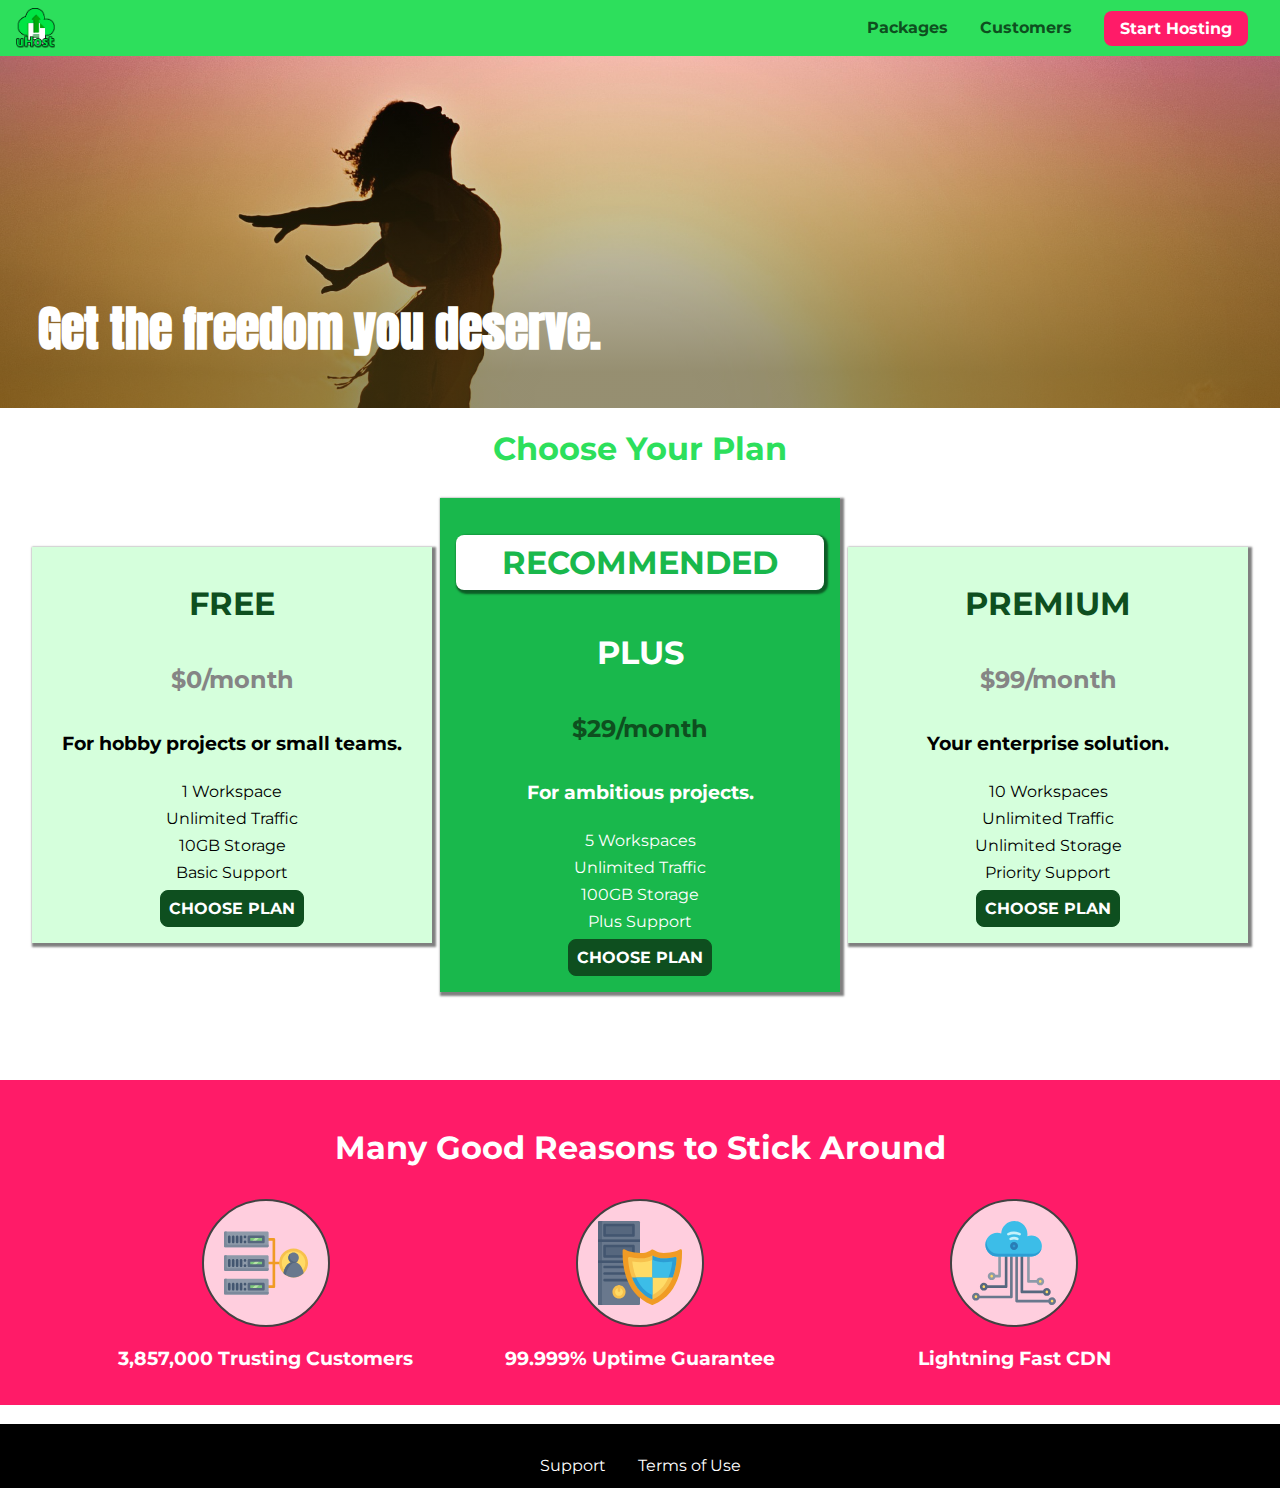
==== index.html @ a53dbe03 "Initial commit add grid, flexBox media queries to project" ====
<!DOCTYPE html>
<html lang="en">

<head>
    <meta charset="UTF-8">
    <meta http-equiv="X-UA-Compatible" content="ie=edge">
    <meta name="viewport" content="width=device-width, initial-scale=1.0">
    <title>uHost</title>
    <link rel="shortcut icon" href="images/favicon.png">
    <link href="https://fonts.googleapis.com/css?family=Anton" rel="stylesheet">
    <link href="https://fonts.googleapis.com/css?family=Montserrat:400,700" rel="stylesheet">
    <link rel="stylesheet" href="shared.css">
    <link rel="stylesheet" href="main.css">
</head>

<body>
    <div class="back-drop"></div>
    <div class="modal">
        <h1 class="modal__title">Do you want to continue?</h1>
        <div class="modal__actions">
            <a href="start-hosting/index.html" class="modal__action">Yes!</a>
            <button class="modal__action modal__action--negative" type="button">No!</button>
        </div>
    </div>
    <header class="main-header">
        <div>
            <button class="toggle-button">
                <span class="toggle-button__bar"></span>
                <span class="toggle-button__bar"></span>
                <span class="toggle-button__bar"></span>
            </button>
            <a href="index.html" class="main-header__brand">
                <img src="images/uhost-icon.png" alt="uHost your favorite hosting company">
            </a>
        </div>
        <nav class="main-nav">
            <ul class="main-nav__items">
                <li class="main-nav__item">
                    <a href="packages/index.html">Packages</a>
                </li>
                <li class="main-nav__item">
                    <a href="customers/index.html">Customers</a>
                </li>
                <li class="main-nav__item main-nav__item--cta">
                    <a href="start-hosting/index.html">Start Hosting</a>
                </li>
            </ul>
        </nav>
    </header>
    <nav class="mobile-nav">
        <ul class="mobile-nav__items">
            <li class="mobile-nav__item">
                <a href="packages/index.html">Packages</a>
            </li>
            <li class="mobile-nav__item">
                <a href="customers/index.html">Customers</a>
            </li>
            <li class="mobile-nav__item mobile-nav__item--cta">
                <a href="start-hosting/index.html">Start Hosting</a>
            </li>
        </ul>
    </nav>
    <main>
        <section id="product-overview">
            <h1 >Get the freedom you deserve.</h1>
        </section>
        <section id="plans">
            <h1 class="section-title">Choose Your Plan</h1>
            <div class="plan__list">
                <article class="plan">
                    <h1 class="plan__title">FREE</h1>
                    <h2 class="plan__price">$0/month</h2>
                    <h3>For hobby projects or small teams.</h3>
                    <ul class="plan__features">
                        <li class="plan__feature">1 Workspace</li>
                        <li class="plan__feature">Unlimited Traffic</li>
                        <li class="plan__feature">10GB Storage</li>
                        <li class="plan__feature">Basic Support</li>
                    </ul>
                    <div>
                        <button class="button">CHOOSE PLAN</button>
                    </div>
                </article>
                <article class="plan plan--highlighted">
                    <h1 class="plan__annotation">RECOMMENDED</h1>
                    <h1 class="plan__title">PLUS</h1>
                    <h2 class="plan__price">$29/month</h2>
                    <h3>For ambitious projects.</h3>
                    <ul class="plan__features">
                        <li class="plan__feature">5 Workspaces</li>
                        <li class="plan__feature">Unlimited Traffic</li>
                        <li class="plan__feature">100GB Storage</li>
                        <li class="plan__feature">Plus Support</li>
                    </ul>
                    <div>
                        <button class="button">CHOOSE PLAN</button>
                    </div>
                </article>
                <article class="plan">
                    <h1 class="plan__title">PREMIUM</h1>
                    <h2 class="plan__price">$99/month</h2>
                    <h3>Your enterprise solution.</h3>
                    <ul class="plan__features">
                        <li class="plan__feature">10 Workspaces</li>
                        <li class="plan__feature">Unlimited Traffic</li>
                        <li class="plan__feature">Unlimited Storage</li>
                        <li class="plan__feature">Priority Support</li>
                    </ul>
                    <div>
                        <button class="button">CHOOSE PLAN</button>
                    </div>
                </article>
            </div>
        </section>
        <section id="key-features">
            <h1 class="section-title">Many Good Reasons to Stick Around</h1>
            <ul class="key-feature__list">
                <li class="key-feature">
                    <div class="key-feature__image">
                        <svg viewBox="0 0 512 512">
                            <path style="fill:#F09B24;" d="M344,248h-32V112c0-4.418-3.582-8-8-8h-40c-4.418,0-8,3.582-8,8s3.582,8,8,8h32v128h-32  c-4.418,0-8,3.582-8,8s3.582,8,8,8h32v128h-32c-4.418,0-8,3.582-8,8s3.582,8,8,8h40c4.418,0,8-3.582,8-8V264h32c4.418,0,8-3.582,8-8  S348.418,248,344,248z"
                            />
                            <path style="fill:#8E9AA9;" d="M264,64H8c-4.418,0-8,3.582-8,8v80c0,4.418,3.582,8,8,8h256c4.418,0,8-3.582,8-8V72  C272,67.582,268.418,64,264,64z"
                            />
                            <path style="fill:#7C899B;" d="M24,144c-4.418,0-8-3.582-8-8V64H8c-4.418,0-8,3.582-8,8v80c0,4.418,3.582,8,8,8h256  c4.418,0,8-3.582,8-8v-8H24z"
                            />
                            <rect x="152" y="96" style="fill:#B8E3A8;" width="88" height="32" />
                            <g>
                                <polygon style="fill:#7EC97D;" points="152,96 152,128 166,128 198,96  " />
                                <polygon style="fill:#7EC97D;" points="220,96 188,128 240,128 240,96  " />
                            </g>
                            <path style="fill:#56677E;" d="M240,136h-88c-4.418,0-8-3.582-8-8V96c0-4.418,3.582-8,8-8h88c4.418,0,8,3.582,8,8v32  C248,132.418,244.418,136,240,136z M160,120h72v-16h-72V120z"
                            />
                            <g>
                                <path style="fill:#435670;" d="M32,136c-4.418,0-8-3.582-8-8V96c0-4.418,3.582-8,8-8s8,3.582,8,8v32C40,132.418,36.418,136,32,136z   "
                                />
                                <path style="fill:#435670;" d="M56,136c-4.418,0-8-3.582-8-8V96c0-4.418,3.582-8,8-8s8,3.582,8,8v32C64,132.418,60.418,136,56,136z   "
                                />
                                <path style="fill:#435670;" d="M80,136c-4.418,0-8-3.582-8-8V96c0-4.418,3.582-8,8-8s8,3.582,8,8v32C88,132.418,84.418,136,80,136z   "
                                />
                                <path style="fill:#435670;" d="M104,136c-4.418,0-8-3.582-8-8V96c0-4.418,3.582-8,8-8s8,3.582,8,8v32   C112,132.418,108.418,136,104,136z"
                                />
                                <path style="fill:#435670;" d="M128,105c-4.418,0-8-3.582-8-8v-1c0-4.418,3.582-8,8-8s8,3.582,8,8v1   C136,101.418,132.418,105,128,105z"
                                />
                                <path style="fill:#435670;" d="M128,136c-4.418,0-8-3.582-8-8v-1c0-4.418,3.582-8,8-8s8,3.582,8,8v1   C136,132.418,132.418,136,128,136z"
                                />
                            </g>
                            <path style="fill:#8E9AA9;" d="M264,208H8c-4.418,0-8,3.582-8,8v80c0,4.418,3.582,8,8,8h256c4.418,0,8-3.582,8-8v-80  C272,211.582,268.418,208,264,208z"
                            />
                            <path style="fill:#7C899B;" d="M24,288c-4.418,0-8-3.582-8-8v-72H8c-4.418,0-8,3.582-8,8v80c0,4.418,3.582,8,8,8h256  c4.418,0,8-3.582,8-8v-8H24z"
                            />
                            <rect x="152" y="240" style="fill:#B8E3A8;" width="88" height="32" />
                            <g>
                                <polygon style="fill:#7EC97D;" points="152,240 152,272 166,272 198,240  " />
                                <polygon style="fill:#7EC97D;" points="220,240 188,272 240,272 240,240  " />
                            </g>
                            <path style="fill:#56677E;" d="M240,280h-88c-4.418,0-8-3.582-8-8v-32c0-4.418,3.582-8,8-8h88c4.418,0,8,3.582,8,8v32  C248,276.418,244.418,280,240,280z M160,264h72v-16h-72V264z"
                            />
                            <g>
                                <path style="fill:#435670;" d="M32,280c-4.418,0-8-3.582-8-8v-32c0-4.418,3.582-8,8-8s8,3.582,8,8v32C40,276.418,36.418,280,32,280   z"
                                />
                                <path style="fill:#435670;" d="M56,280c-4.418,0-8-3.582-8-8v-32c0-4.418,3.582-8,8-8s8,3.582,8,8v32C64,276.418,60.418,280,56,280   z"
                                />
                                <path style="fill:#435670;" d="M80,280c-4.418,0-8-3.582-8-8v-32c0-4.418,3.582-8,8-8s8,3.582,8,8v32C88,276.418,84.418,280,80,280   z"
                                />
                                <path style="fill:#435670;" d="M104,280c-4.418,0-8-3.582-8-8v-32c0-4.418,3.582-8,8-8s8,3.582,8,8v32   C112,276.418,108.418,280,104,280z"
                                />
                                <path style="fill:#435670;" d="M128,249c-4.418,0-8-3.582-8-8v-1c0-4.418,3.582-8,8-8s8,3.582,8,8v1   C136,245.418,132.418,249,128,249z"
                                />
                                <path style="fill:#435670;" d="M128,280c-4.418,0-8-3.582-8-8v-1c0-4.418,3.582-8,8-8s8,3.582,8,8v1   C136,276.418,132.418,280,128,280z"
                                />
                            </g>
                            <path style="fill:#8E9AA9;" d="M264,352H8c-4.418,0-8,3.582-8,8v80c0,4.418,3.582,8,8,8h256c4.418,0,8-3.582,8-8v-80  C272,355.582,268.418,352,264,352z"
                            />
                            <path style="fill:#7C899B;" d="M24,432c-4.418,0-8-3.582-8-8v-72H8c-4.418,0-8,3.582-8,8v80c0,4.418,3.582,8,8,8h256  c4.418,0,8-3.582,8-8v-8H24z"
                            />
                            <rect x="152" y="384" style="fill:#B8E3A8;" width="88" height="32" />
                            <g>
                                <polygon style="fill:#7EC97D;" points="152,384 152,416 166,416 198,384  " />
                                <polygon style="fill:#7EC97D;" points="220,384 188,416 240,416 240,384  " />
                            </g>
                            <path style="fill:#56677E;" d="M240,424h-88c-4.418,0-8-3.582-8-8v-32c0-4.418,3.582-8,8-8h88c4.418,0,8,3.582,8,8v32  C248,420.418,244.418,424,240,424z M160,408h72v-16h-72V408z"
                            />
                            <g>
                                <path style="fill:#435670;" d="M32,424c-4.418,0-8-3.582-8-8v-32c0-4.418,3.582-8,8-8s8,3.582,8,8v32C40,420.418,36.418,424,32,424   z"
                                />
                                <path style="fill:#435670;" d="M56,424c-4.418,0-8-3.582-8-8v-32c0-4.418,3.582-8,8-8s8,3.582,8,8v32C64,420.418,60.418,424,56,424   z"
                                />
                                <path style="fill:#435670;" d="M80,424c-4.418,0-8-3.582-8-8v-32c0-4.418,3.582-8,8-8s8,3.582,8,8v32C88,420.418,84.418,424,80,424   z"
                                />
                                <path style="fill:#435670;" d="M104,424c-4.418,0-8-3.582-8-8v-32c0-4.418,3.582-8,8-8s8,3.582,8,8v32   C112,420.418,108.418,424,104,424z"
                                />
                                <path style="fill:#435670;" d="M128,393c-4.418,0-8-3.582-8-8v-1c0-4.418,3.582-8,8-8s8,3.582,8,8v1   C136,389.418,132.418,393,128,393z"
                                />
                                <path style="fill:#435670;" d="M128,424c-4.418,0-8-3.582-8-8v-1c0-4.418,3.582-8,8-8s8,3.582,8,8v1   C136,420.418,132.418,424,128,424z"
                                />
                            </g>
                            <path style="fill:#F7C14D;" d="M424,168c-48.523,0-88,39.477-88,88s39.477,88,88,88s88-39.477,88-88S472.523,168,424,168z" />
                            <path style="fill:#FFDB66;" d="M424,184c-39.701,0-72,32.299-72,72s32.299,72,72,72s72-32.299,72-72S463.701,184,424,184z" />
                            <path style="fill:#69788D;" d="M484.893,314.16C476.393,274.588,451.922,248,424,248s-52.393,26.588-60.893,66.16  c-0.605,2.82,0.354,5.749,2.511,7.664C381.731,336.124,402.465,344,424,344s42.269-7.876,58.381-22.176  C484.539,319.909,485.498,316.98,484.893,314.16z"
                            />
                            <path style="fill:#56677E;" d="M434.053,249.171C430.768,248.403,427.411,248,424,248c-27.922,0-52.393,26.588-60.893,66.16  c-0.605,2.82,0.354,5.749,2.511,7.664c3.383,3.002,6.979,5.703,10.734,8.125C384.904,286.243,407.373,255.378,434.053,249.171z"
                            />
                            <path style="fill:#69788D;" d="M424,192c-17.645,0-32,14.355-32,32s14.355,32,32,32s32-14.355,32-32S441.645,192,424,192z" />
                            <path style="fill:#56677E;" d="M432,248c-17.645,0-32-14.355-32-32c0-6.783,2.128-13.076,5.742-18.258  C397.444,203.53,392,213.138,392,224c0,17.645,14.355,32,32,32c10.862,0,20.471-5.444,26.258-13.742  C445.076,245.872,438.783,248,432,248z"
                            />

                        </svg>
  
                    </div>
                    <p class="key-feature__description">3,857,000 Trusting Customers</p>
                </li>
                <li class="key-feature">
                    <div class="key-feature__image">
                        <svg viewBox="0 0 512 512">
                            <path style="fill:#69788D;" d="M248,0H8C3.582,0,0,3.582,0,8v496c0,4.418,3.582,8,8,8h240c4.418,0,8-3.582,8-8V8  C256,3.582,252.418,0,248,0z"
                            />
                            <path style="fill:#56677E;" d="M24,504V8c0-4.418,3.582-8,8-8H8C3.582,0,0,3.582,0,8v496c0,4.418,3.582,8,8,8h24  C27.582,512,24,508.418,24,504z"
                            />
                            <g>
                                <rect x="0" y="112" style="fill:#435670;" width="256" height="16" />
                                <rect x="0" y="240" style="fill:#435670;" width="256" height="16" />
                            </g>
                            <path style="fill:#F7C14D;" d="M128,392c-22.056,0-40,17.944-40,40s17.944,40,40,40s40-17.944,40-40S150.056,392,128,392z" />
                            <path style="fill:#FFDB66;" d="M128,408c-13.233,0-24,10.767-24,24s10.767,24,24,24s24-10.767,24-24S141.233,408,128,408z" />
                            <path style="fill:#F7C14D;" d="M128,392c-2.739,0-5.414,0.278-8,0.805V424c0,4.418,3.582,8,8,8c4.418,0,8-3.582,8-8v-31.195  C133.414,392.278,130.739,392,128,392z"
                            />
                            <g>
                                <path style="fill:#435670;" d="M216,288H40c-4.418,0-8-3.582-8-8s3.582-8,8-8h176c4.418,0,8,3.582,8,8S220.418,288,216,288z"
                                />
                                <path style="fill:#435670;" d="M216,328H40c-4.418,0-8-3.582-8-8s3.582-8,8-8h176c4.418,0,8,3.582,8,8S220.418,328,216,328z"
                                />
                                <path style="fill:#435670;" d="M216,368H40c-4.418,0-8-3.582-8-8s3.582-8,8-8h176c4.418,0,8,3.582,8,8S220.418,368,216,368z"
                                />
                                <path style="fill:#435670;" d="M216,16H40c-4.418,0-8,3.582-8,8v64c0,4.418,3.582,8,8,8h176c4.418,0,8-3.582,8-8V24   C224,19.582,220.418,16,216,16z"
                                />
                            </g>
                            <rect x="48" y="32" style="fill:#56677E;" width="160" height="48" />
                            <path style="fill:#435670;" d="M216,144H40c-4.418,0-8,3.582-8,8v64c0,4.418,3.582,8,8,8h176c4.418,0,8-3.582,8-8v-64  C224,147.582,220.418,144,216,144z"
                            />
                            <rect x="48" y="160" style="fill:#56677E;" width="160" height="48" />
                            <path style="fill:#F09B24;" d="M511.747,180.237c-0.194-6.537-8.107-10.107-13.135-5.894c-5.6,4.693-42.904,21.282-98.514,21.282  c-33.45,0-64.625-20.999-64.929-21.206c-2.9-1.991-6.764-1.85-9.512,0.346c-2.677,2.135-27.201,20.86-63.793,20.86  c-55.607,0-92.914-16.589-98.515-21.282c-5.028-4.211-12.941-0.645-13.135,5.894c-1.634,54.834,4.655,105.941,18.693,151.903  c12.096,39.604,29.759,74.047,52.497,102.373c27.538,34.304,62.743,59.882,104.66,76.045c3.069,1.918,6.757,1.921,9.83,0  c41.917-16.163,77.122-41.741,104.66-76.045c22.738-28.326,40.401-62.77,52.497-102.373  C507.092,286.179,513.381,235.071,511.747,180.237z"
                            />
                            <path style="fill:#F7C14D;" d="M476.21,221.226c-1.953-1.631-4.568-2.235-7.036-1.628c-21.686,5.327-44.926,8.028-69.075,8.028  c-25.926,0-49.633-8.975-64.955-16.504c-2.307-1.134-5.016-1.091-7.284,0.116c-14.059,7.477-36.919,16.388-65.994,16.388  c-24.153,0-47.394-2.701-69.075-8.028c-5.155-1.268-10.221,2.966-9.894,8.261c2.077,33.693,7.668,65.635,16.616,94.935  c22.774,74.565,66.139,126.334,128.888,153.868c2.032,0.891,4.397,0.891,6.43,0c61.777-27.107,104.716-78.876,127.62-153.868  c8.948-29.3,14.539-61.241,16.616-94.935C479.224,225.319,478.163,222.856,476.21,221.226z"
                            />
                            <path style="fill:#FFDB66;" d="M331.609,451.727c-52.604-25.289-89.304-70.987-109.144-135.944  c-6.532-21.39-11.162-44.336-13.82-68.447c17.133,2.852,34.952,4.291,53.22,4.291c29.394,0,53.376-7.793,69.978-15.561  c17.44,7.736,41.656,15.561,68.256,15.561c18.267,0,36.085-1.439,53.219-4.291c-2.659,24.112-7.288,47.06-13.82,68.448  C419.545,381.108,383.27,426.805,331.609,451.727z"
                            />
                            <g>
                                <path style="fill:#2C9DD4;" d="M479.066,227.858c0.157-2.539-0.903-5.002-2.856-6.633s-4.568-2.235-7.036-1.628   c-21.686,5.327-44.926,8.028-69.075,8.028c-25.926,0-49.633-8.975-64.955-16.504c-1.057-0.52-2.2-0.78-3.345-0.806l-0.072,133.351   h123.601c2.556-6.746,4.933-13.702,7.123-20.874C471.398,293.493,476.989,261.552,479.066,227.858z"
                                />
                                <path style="fill:#2C9DD4;" d="M206.658,343.667c24.153,63.42,65.028,108.108,121.743,132.995c1.031,0.452,2.147,0.673,3.263,0.666   l0.063-133.661H206.658z"
                                />
                            </g>
                            <g>
                                <path style="fill:#3CBDE8;" d="M439.497,315.783c6.532-21.389,11.161-44.336,13.82-68.448c-17.134,2.852-34.952,4.291-53.219,4.291   c-26.6,0-50.815-7.824-68.256-15.561l-0.116,107.601h97.758C433.179,334.807,436.524,325.518,439.497,315.783z"
                                />
                                <path style="fill:#3CBDE8;" d="M232.523,343.667c21.144,50.298,54.363,86.56,99.087,108.06l0.117-108.06H232.523z" />
                            </g>
                        </svg>
                    </div>
                    <p class="key-feature__description">99.999% Uptime Guarantee</p>
                </li>
                <li class="key-feature">
                    <div class="key-feature__image">
                        <svg viewBox="0 0 512 512">
                            <path style="fill:#8E9AA9;" d="M168,200c-4.418,0-8,3.582-8,8v120h-17.376c-3.302-9.311-12.194-16-22.624-16  c-13.234,0-24,10.767-24,24s10.766,24,24,24c10.429,0,19.321-6.689,22.624-16H168c4.418,0,8-3.582,8-8V208  C176,203.582,172.418,200,168,200z"
                            />
                            <path style="fill:#FFDB66;" d="M120,328c-4.411,0-8,3.589-8,8s3.589,8,8,8s8-3.589,8-8S124.411,328,120,328z" />
                            <path style="fill:#56677E;" d="M208,200c-4.418,0-8,3.582-8,8v184H94.624C91.322,382.689,82.43,376,72,376  c-13.234,0-24,10.767-24,24s10.766,24,24,24c10.429,0,19.321-6.689,22.624-16H208c4.418,0,8-3.582,8-8V208  C216,203.582,212.418,200,208,200z"
                            />
                            <path style="fill:#FFDB66;" d="M72,392c-4.411,0-8,3.589-8,8s3.589,8,8,8s8-3.589,8-8S76.411,392,72,392z" />
                            <path style="fill:#69788D;" d="M240,208c-4.418,0-8,3.582-8,8v239H47.24c-2.671-10.34-12.078-18-23.24-18c-13.234,0-24,10.767-24,24  s10.766,24,24,24c9.666,0,18.009-5.747,21.809-14H240c4.418,0,8-3.582,8-8V216C248,211.582,244.418,208,240,208z"
                            />
                            <path style="fill:#FFDB66;" d="M24,453c-4.411,0-8,3.589-8,8s3.589,8,8,8s8-3.589,8-8S28.411,453,24,453z" />
                            <path style="fill:#69788D;" d="M488,464c-10.429,0-19.321,6.689-22.624,16H280V208c0-4.418-3.582-8-8-8s-8,3.582-8,8v280  c0,4.418,3.582,8,8,8h193.376c3.302,9.311,12.194,16,22.624,16c13.234,0,24-10.767,24-24S501.234,464,488,464z"
                            />
                            <path style="fill:#FFDB66;" d="M488,480c-4.411,0-8,3.589-8,8s3.589,8,8,8s8-3.589,8-8S492.411,480,488,480z" />
                            <path style="fill:#56677E;" d="M456,408c-10.429,0-19.321,6.689-22.624,16H312V208c0-4.418-3.582-8-8-8s-8,3.582-8,8v224  c0,4.418,3.582,8,8,8h129.376c3.302,9.311,12.194,16,22.624,16c13.234,0,24-10.767,24-24S469.234,408,456,408z"
                            />
                            <path style="fill:#FFDB66;" d="M456,424c-4.411,0-8,3.589-8,8s3.589,8,8,8s8-3.589,8-8S460.411,424,456,424z" />
                            <path style="fill:#8E9AA9;" d="M416,344c-10.429,0-19.321,6.689-22.624,16H352V208c0-4.418-3.582-8-8-8s-8,3.582-8,8v160  c0,4.418,3.582,8,8,8h49.376c3.302,9.311,12.194,16,22.624,16c13.234,0,24-10.767,24-24S429.234,344,416,344z"
                            />
                            <path style="fill:#FFDB66;" d="M416,360c-4.411,0-8,3.589-8,8s3.589,8,8,8s8-3.589,8-8S420.411,360,416,360z" />
                            <path style="fill:#3CBDE8;" d="M362,88c-8.741,0-17.231,1.751-25.06,5.085C337.646,88.797,338,84.43,338,80  c0-44.112-35.888-80-80-80c-42.823,0-77.895,33.816-79.909,76.149C170.393,73.415,162.244,72,154,72c-39.701,0-72,32.299-72,72  s32.299,72,72,72h208c35.29,0,64-28.71,64-64S397.29,88,362,88z"
                            />
                            <path style="fill:#2C9DD4;" d="M368,200H160c-39.701,0-72-32.299-72-72c0-5.863,0.721-11.559,2.05-17.019  C84.918,120.88,82,132.102,82,144c0,39.701,32.299,72,72,72h208c30.389,0,55.88-21.296,62.379-49.743  C413.565,186.327,392.352,200,368,200z"
                            />
                            <path style="fill:#2A7DB5;" d="M256,128c-13.234,0-24,10.767-24,24s10.766,24,24,24c13.233,0,24-10.767,24-24S269.233,128,256,128z"
                            />
                            <path style="fill:#2C9DD4;" d="M256,144c-4.411,0-8,3.589-8,8s3.589,8,8,8c4.411,0,8-3.589,8-8S260.411,144,256,144z" />
                            <g>
                                <path style="fill:#C5F1FA;" d="M221.755,87.695c-2.994,0-5.864-1.688-7.233-4.572c-1.894-3.991-0.194-8.763,3.798-10.657   C230.157,66.849,242.834,64,256,64c13.166,0,25.844,2.849,37.68,8.466c3.992,1.895,5.692,6.666,3.798,10.657   s-6.666,5.692-10.657,3.798C277.144,82.328,266.774,80,256,80c-10.774,0-21.144,2.328-30.821,6.921   C224.072,87.446,222.904,87.695,221.755,87.695z"
                                />
                                <path style="fill:#C5F1FA;" d="M276.545,116.618c-1.148,0-2.316-0.249-3.424-0.774C267.745,113.293,261.985,112,256,112   c-5.985,0-11.745,1.293-17.121,3.844c-3.991,1.895-8.763,0.192-10.657-3.798c-1.894-3.992-0.193-8.764,3.798-10.657   C239.557,97.813,247.625,96,256,96c8.376,0,16.444,1.813,23.98,5.389c3.991,1.894,5.692,6.665,3.798,10.657   C282.41,114.93,279.539,116.618,276.545,116.618z"
                                />
                            </g>

                        </svg>
                    </div>
                    <p class="key-feature__description">Lightning Fast CDN</p>
                </li>
            </ul>
        </section>
    </main>
    <footer class="main-footer">
        <nav>
            <ul class="main-footer__links">
                <li class="main-footer__link">
                    <a href="#">Support</a>
                </li>
                <li class="main-footer__link">
                    <a href="#">Terms of Use</a>
                </li>
            </ul>
        </nav>
    </footer>
    <script src="shared.js"></script>
</body>

</html>
---- shared.css ----
/*use to apply the box-sizing: border-box; 
  to all box in the html to have fixed dimensions 
  for our boxes*/
  
  * {
    box-sizing: border-box;
}

/*added now*/
html{
    width: 100vw;
}

body {
    font-family: 'Montserrat', sans-serif;
    margin: 0;
    display: grid;
    grid-template-rows: auto 4rem;
    padding-top: 3rem;
}

main{
    min-height: 90vh;
    margin-right: 0%;
}

.back-drop {
    position: fixed;
    background-color: rgba(0, 0, 0, 0.6);
    width: 100%;
    height: 100%;
    top: 0;
    left: 0;
    z-index: 100;
    display: none;
}

.main-header {
    width: 100%;
    background: #2ddf5c;
    padding: 0.5rem 1rem;
    position: fixed; 
    z-index: 102;/*changed here*/
    top: 0px;
    display: flex;
    align-items: center;
    justify-content: space-between;
}

.main-header__brand {
    color: #0e4f1f;
    text-decoration: none;
    font-weight: bold;
}

.main-header__brand img{
    height: 2.5rem;
    vertical-align: middle;
}

.main-nav {
    display: none;
    text-align: right;
    width: fit-content;
    vertical-align: middle;
}

.main-nav__items {
    margin: 0;
    padding: 0;
    list-style: none;
    display: flex;
}

.main-nav__item {
    margin: 0 1rem;
}

.main-nav__item a,
.mobile-nav__item a {
    text-decoration: none;
    color: #0e4f1f;
    font-weight: bold;
    padding: 0.2rem 0;
}

.main-nav__item a:hover,
.main-nav__item a:active{
    color: white;
    border-bottom: 5px solid white;
}

.main-nav__item--cta a ,
.mobile-nav__item--cta a{
    color: white;
    background: #ff1b68;
    padding: 0.5rem 1rem;
    border-radius: 8px;
}

.main-nav__item--cta a:hover,
.main-nav__item--cta a:active ,
.mobile-nav__item--cta a:hover,
.mobile-nav__item--cta a:active {
    color: #ff1b68;
    background: white;
    border: none;
}

.main-footer {
    background: black;
    padding: 2rem;
    margin-top: 1.1875rem;
    height: 2.1875rem;
}

.main-footer__links {
    list-style: none;
    margin: 0;
    padding: 0;
    display: flex;
    justify-content: center;
}

.main-footer__link {
    margin: 0 1rem;
}

.main-footer__link a {
    color: white;
    text-decoration: none;
}

.main-footer__link a:hover,
.main-footer__link a:active {
    color: #ccc;
}

.button {
    background: #0e4f1f;
    color: white;
    font: inherit;
    border: 1.5px solid #0e4f1f;
    padding: 0.5rem;
    border-radius: 8px;
    font-weight: bold;
    cursor: pointer;
}

.button:hover,
.button:active {
    background: white;
    color: #0e4f1f;
}

.button:focus {
    outline: none;
}

/*.button[disabled]{
    cursor: not-allowed;
    border: #a1a1a1;
    background: #ccc;
    color: #a1a1a1;
}*/

.mobile-nav {
    display: none;
    position: fixed;
    z-index: 101;
    top: 0;
    left: 0;
    background: white;
    width: 80%;
    height: 100vh;
  }
  
  .mobile-nav__items {
    width: 90%;
    height: 100%;
    list-style: none;
    margin: 0% auto;
    padding: 0;
    display: flex;
    flex-direction: column;
    align-items: center;
    justify-content: center;
  }
  
  .mobile-nav__item {
    margin: 1rem 0;
  }
  
  .mobile-nav__item a {
    font-size: 1.5rem;
  }

  .toggle-button {
    width: 3rem;
    background: transparent;
    border: none;
    cursor: pointer;
    padding-top: 0;
    padding-bottom: 0;
    vertical-align: middle; 
  }
  
  .toggle-button:focus {
    outline: none;
  }
  
  .toggle-button__bar {
    width: 100%;
    height: 0.2rem;
    background: black;
    display: block;
    margin: 0.6rem 0;
  }

  .open{
    display: block !important;
  }

  .close{
    display: none;
  }
  
  @media (min-width: 41.625rem){
    .main-nav {
        display: flex;  
        width: fit-content;
    
    }

    .toggle-button{
        display: none;
    }

  }
---- main.css ----
/*use to apply the box-sizing: border-box; to all box in the html*/
*{
    box-sizing: border-box;
}

body{
    padding-top: 0;
}

#product-overview {
    background: linear-gradient(to top, rgba(80, 68, 18, 0.6) 10%, transparent),url("images/freedom.jpg");
    background-size: cover;
    background-position: /*left 10% bottom 60%*/ center;
    background-repeat: no-repeat;
    background-origin: border-box;
    background-clip: border-box;
    width: 100vw;
    height: 48vh;
   /* padding: 0.625rem;   */
    position: relative;
    margin-top: 3rem;
}

#product-overview h1 {
    color: white;
    font-family: 'Anton', sans-serif;
    position: absolute;
    bottom: 5%;
    left: 3%;
    font-size: 1.5rem;
}

.section-title {
    color: #2ddf5c;
    text-align: center;
}

/*.plan__list {
    width: 100%;
    text-align: center;
}*/

.plan {
    background: #d5ffdc;
    text-align: center;
    padding: 1rem;
    margin: 0.5rem 0;
    width: 100%;
    min-width: 13rem;
}

.plan--highlighted {

    background: #19b84c;
    color: white;
}

.plan__annotation {
    background: white;
    color: #19b84c;
    padding: 0.5rem;
    box-shadow: 2px 2px 2px 2px rgba(0, 0, 0, 0.5);
    border-radius: 8px;
}

.plan__title {
    color: #0e4f1f;
}

.plan__price {
    color: #858585;
}

.plan--highlighted .plan__title {
    color: white;
}

.plan--highlighted .plan__price {
    color: #0e4f1f;
}

.plan__features {
    list-style: none;
    margin: 0;
    padding: 0;
}

.plan__feature {
    margin: 0.5rem 0;
}

#key-features {
    background: #ff1b68;
    margin-top: 5rem;
    padding: 1rem;
    min-width: 13rem;
}

#key-features .section-title {
    color: white;
    margin: 2rem;
}

.key-feature__list {
    list-style: none;
    margin: 0;
    padding: 0;
    text-align: center;
}

.key-feature {
    width: 100%;
    vertical-align: top;
    min-width: 13rem;
}

.key-feature__image {
    background: #ffcede;
    width: 128px;
    height: 128px;
    border: 2px solid #424242;
    border-radius: 50%;
    margin: auto;
    padding: 20px;
    cursor: pointer;
}

.key-feature__description {
    text-align: center;
    font-weight: bold;
    color: white;
    font-size: 1.2rem;
}

.modal {
    position: fixed;
    display: none;
    z-index: 200;
    top: 20%;
    left: 30%;
    width: 49%;
    background: white;
    padding: 1rem;
    border: 1px solid #ccc;
    box-shadow: 1px 1px 1px rgba(0, 0, 0, 0.5);
  }
  
  .modal__title {
    text-align: center;
    margin: 0 0 1rem 0;
  }
  
  .modal__actions {
    text-align: center;
  }
  
  .modal__action {
    border: 1px solid #0e4f1f;
    background: #0e4f1f;
    text-decoration: none;
    color: white;
    font: inherit;
    padding: 0.5rem 1rem;
    cursor: pointer;
  }
  
  .modal__action:hover,
  .modal__action:active {
    background: #2ddf5c;
    border-color: #2ddf5c;
  }
  
  .modal__action--negative {
    background: red;
    border-color: red;
  }
  
  .modal__action--negative:hover,
  .modal__action--negative:active {
    background: #ff5454;
    border-color: #ff5454;
  }

  main{
    padding-top: 0;
  }

/* h1 {
    font-family: sans-serif;
} */


@media (min-width: 46.875rem) {
    .plan{
        box-shadow: 0.125rem 0.125rem 0.125rem 0.125rem rgba(0, 0, 0, 0.5);
        width: 33%;
        min-width: 13rem;
        max-width: 25rem;
    }

    .plan__list {
        width: 100%;
        display: flex;
        flex-wrap: wrap;
        justify-content: center;
        align-items: inherit;
    }

    .plan--highlighted{
        margin: 0.8rem;
    }
    
}

/*comma sparated list in media queries represent the or operator*/
@media (min-width: 56.25rem) {
    #product-overview{
        height: 40vh;
        background-position: left 10% bottom 79% ;
    }

    #product-overview h1{
        font-size: 3rem;
        bottom: 3%;
    }

    .plan__list {
        width: 100%;
        display: flex;
        flex-wrap: wrap;
        justify-content: center;
        align-items: center;
    }

    .plan{
        box-shadow: 0.125rem 0.125rem 0.125rem 0.125rem rgba(0, 0, 0, 0.5);
        width: 33%;
        min-width: 13rem;
        max-width: 25rem;
        display: flex;
        flex-direction: column;
    }

    .plan--highlighted{
        box-shadow: 2px 2px 2px 2px rgba(0, 0, 0, 0.5);
        margin: 0.5rem;
    }

    .key-feature {
        display: inline-block;
        width: 30%;
        vertical-align: top;
        max-width: 25rem;
    }

    #plans{
        display: flex;
        flex-direction: column;
    }

    #key-features{
        display: flex;
    flex-direction: column;
    }

    .key-feature__list {
        display: flex;
        justify-content: center;
        align-items: center;
    }
}


/*
@media(min-width: 60rem){
    #product-overview{
        height: 50vh;
        background-position: 50% 25%;
    }

    #product-overview h1{
        font-size: 5rem;
        bottom: 1%;
    }
}
*/
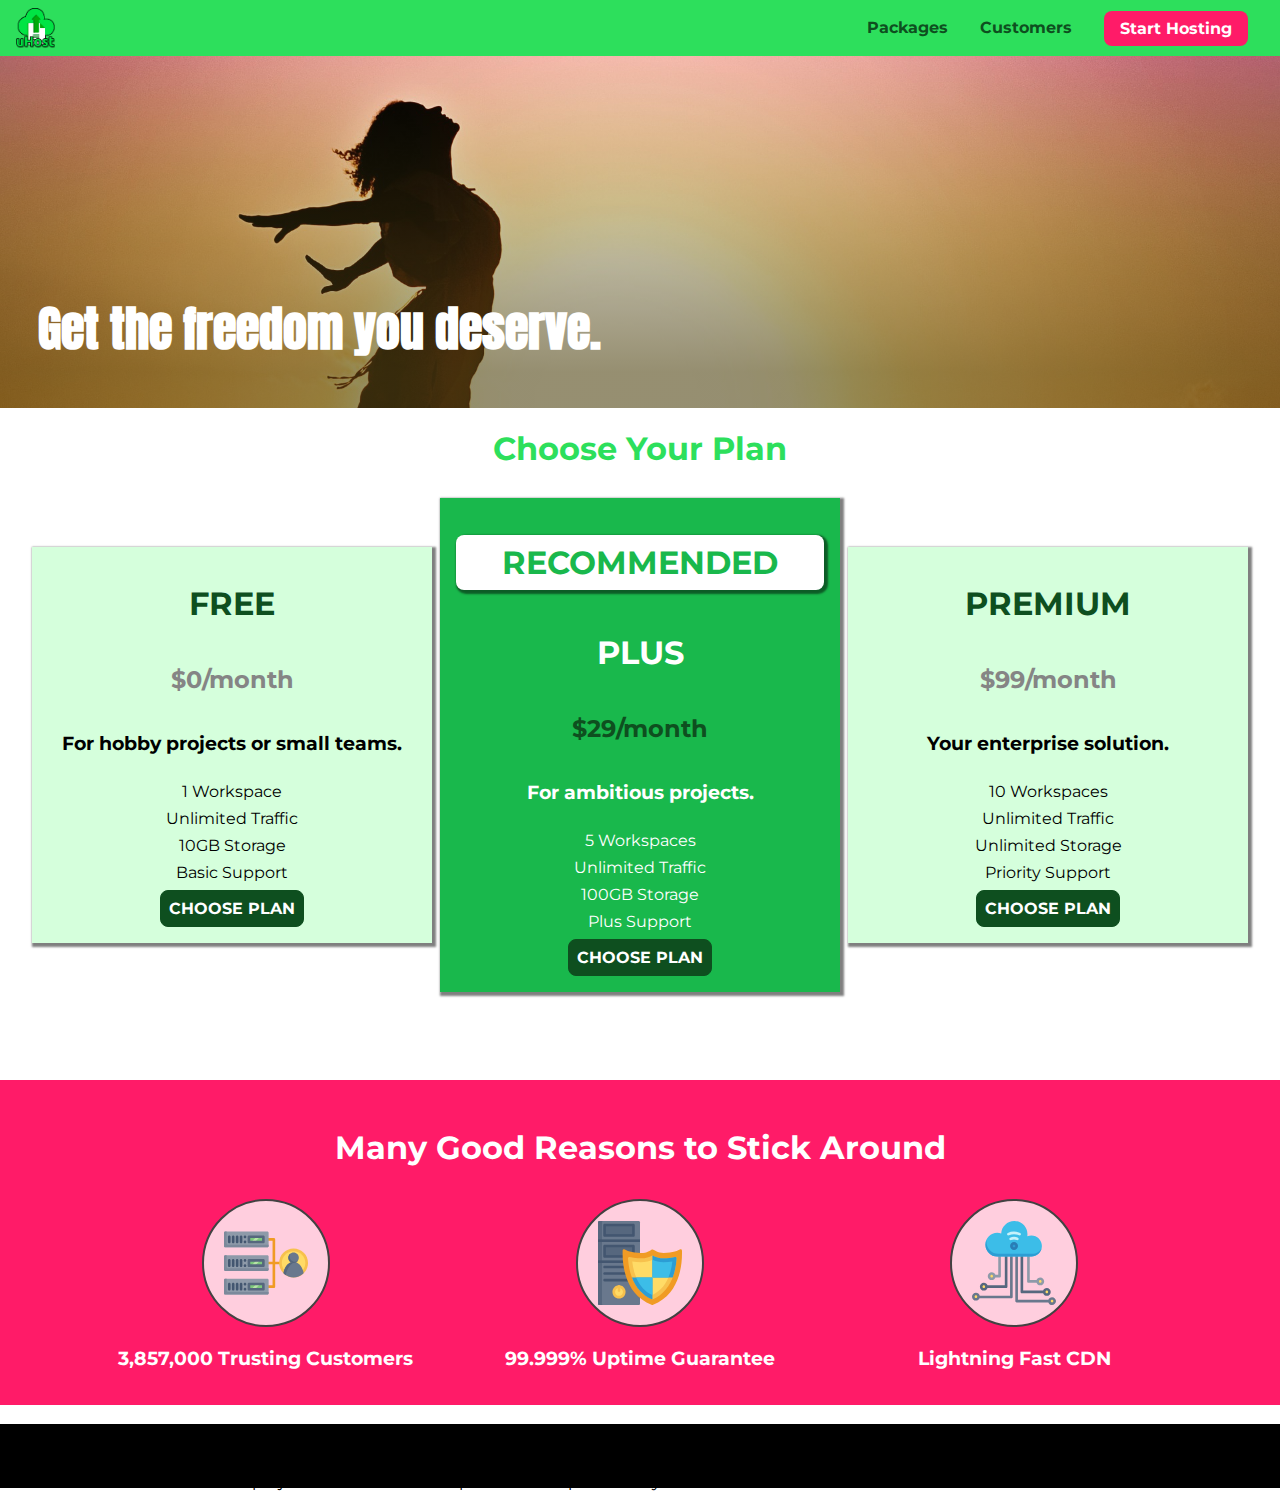
==== commit 4be0173b: "Update index.html" ====
--- a/index.html
+++ b/index.html
@@ -306,10 +306,13 @@
         <nav>
             <ul class="main-footer__links">
                 <li class="main-footer__link">
-                    <a href="#">Support</a>
+                    <p >This is a small project under web development</p>
                 </li>
                 <li class="main-footer__link">
-                    <a href="#">Terms of Use</a>
+                    <p >Supervised by Dr Rochelle D Pacio</p>
+                </li>
+                <li class="main-footer__link">
+                    <p >&copy PKFOKAM Institute Of Excellence</p>
                 </li>
             </ul>
         </nav>
@@ -317,4 +320,4 @@
     <script src="shared.js"></script>
 </body>
 
-</html>+</html>
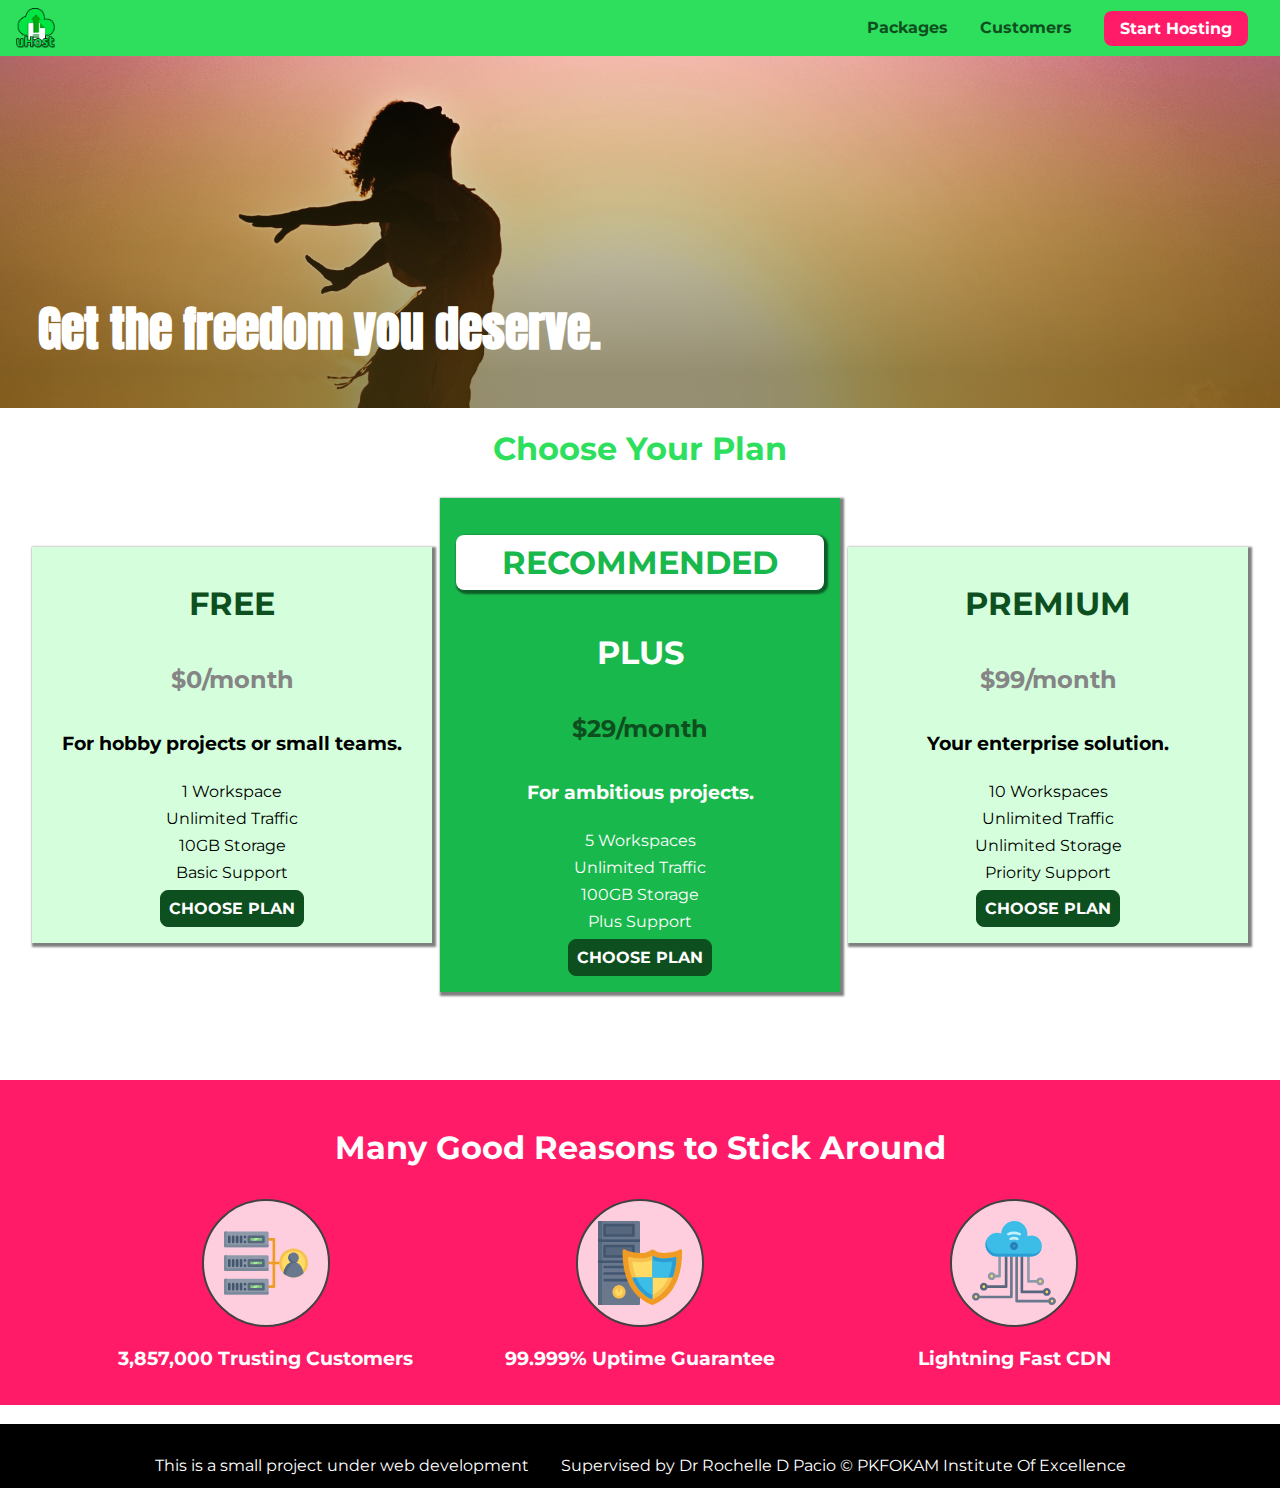
==== commit 939a432b: "Update index.html" ====
--- a/index.html
+++ b/index.html
@@ -306,13 +306,10 @@
         <nav>
             <ul class="main-footer__links">
                 <li class="main-footer__link">
-                    <p >This is a small project under web development</p>
+                    <a href="#">This is a small project under web development</a>
                 </li>
                 <li class="main-footer__link">
-                    <p >Supervised by Dr Rochelle D Pacio</p>
-                </li>
-                <li class="main-footer__link">
-                    <p >&copy PKFOKAM Institute Of Excellence</p>
+                    <a href="#">Supervised by Dr Rochelle D Pacio &copy PKFOKAM Institute Of Excellence</a>
                 </li>
             </ul>
         </nav>
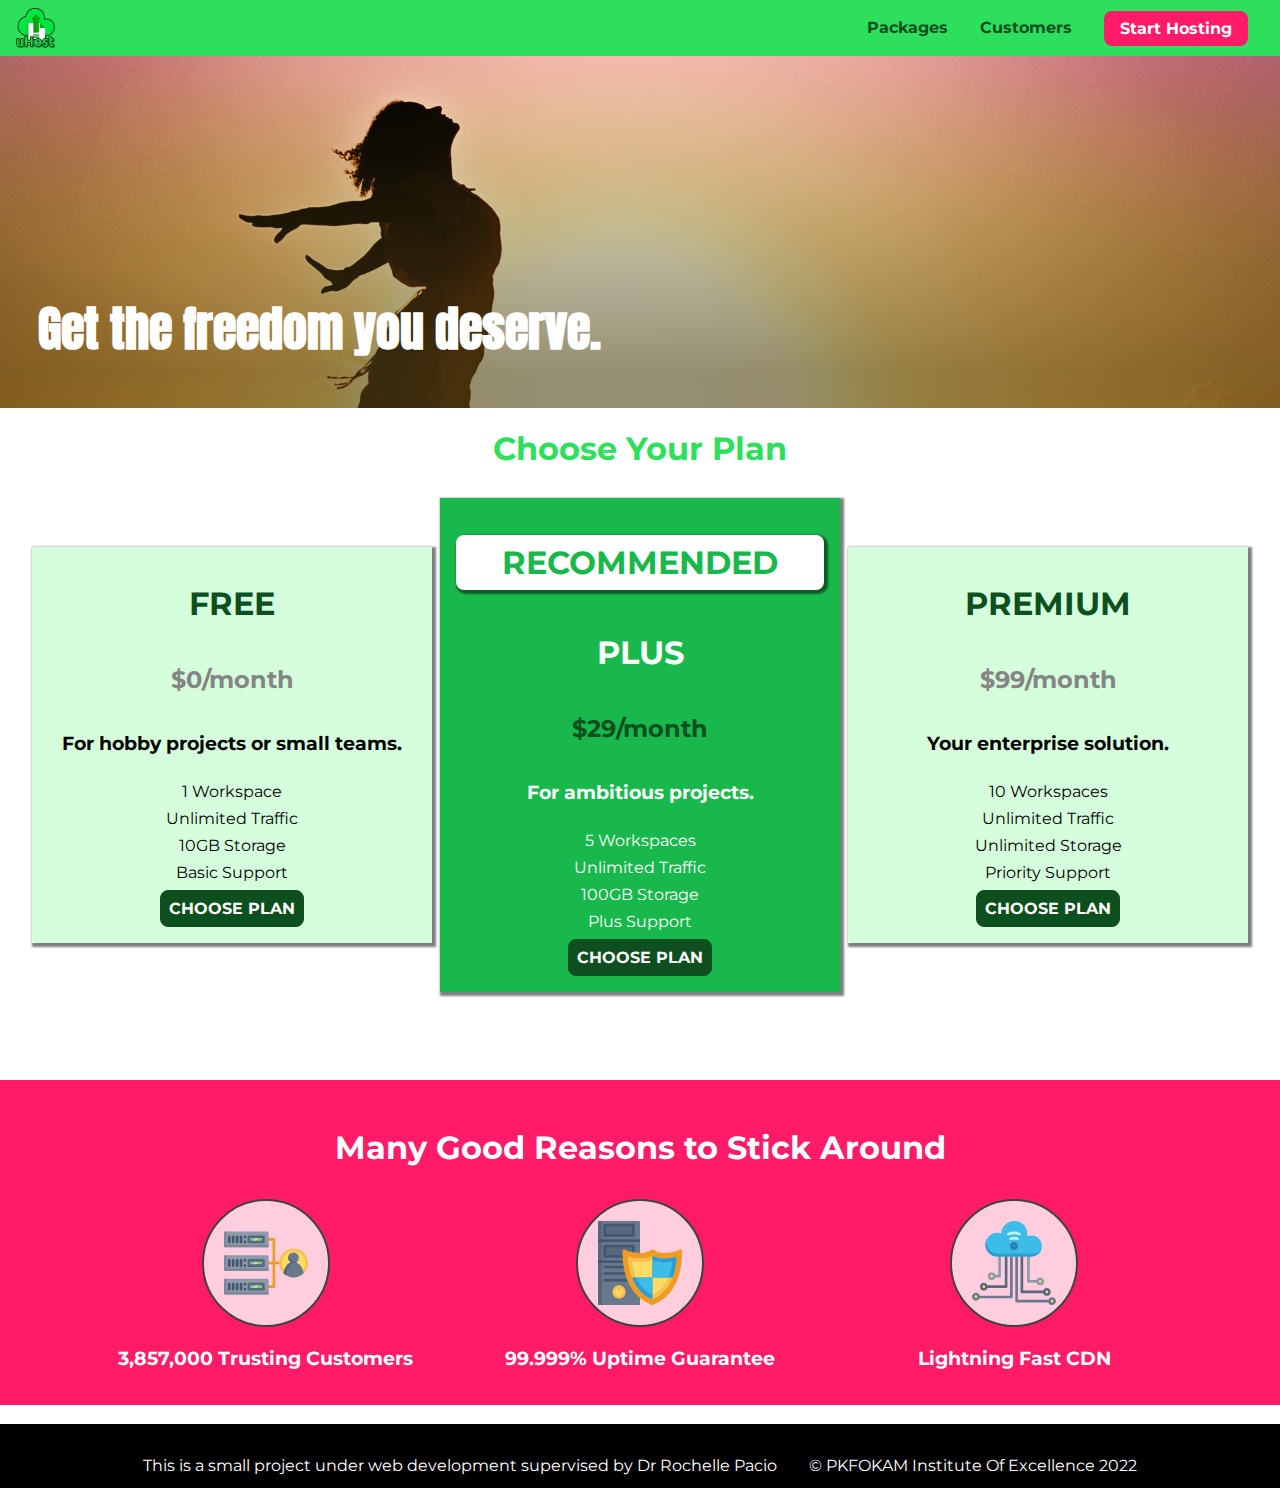
==== commit 54f1e63d: "Update index.html" ====
--- a/index.html
+++ b/index.html
@@ -304,12 +304,12 @@
     </main>
     <footer class="main-footer">
         <nav>
-            <ul class="main-footer__links">
+             <ul class="main-footer__links">
                 <li class="main-footer__link">
-                    <a href="#">This is a small project under web development</a>
+                    <a href="#">This is a small project under web development supervised by Dr Rochelle Pacio</a>
                 </li>
                 <li class="main-footer__link">
-                    <a href="#">Supervised by Dr Rochelle D Pacio &copy PKFOKAM Institute Of Excellence</a>
+                    <a href="#">&copy PKFOKAM Institute Of Excellence 2022</a>
                 </li>
             </ul>
         </nav>
